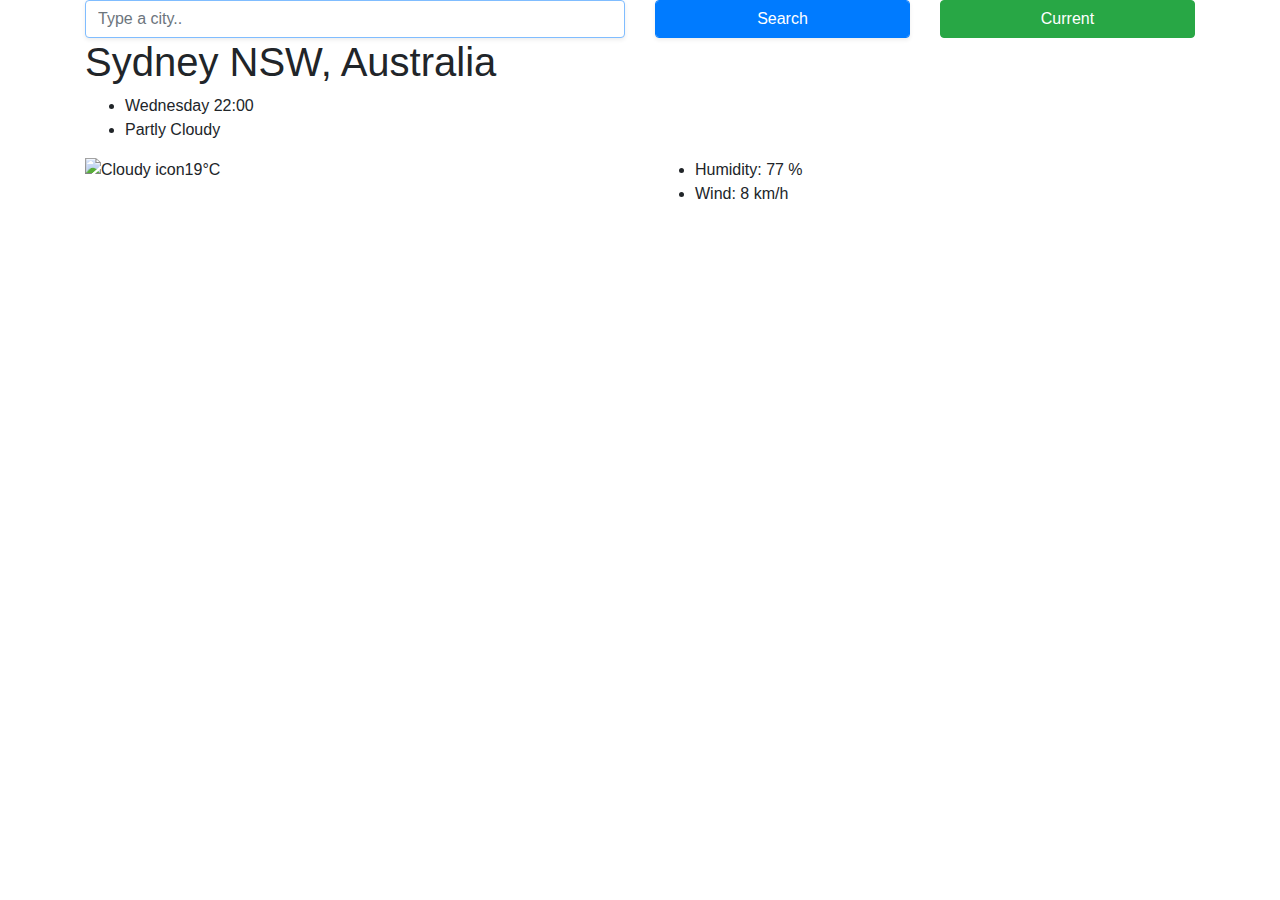
==== index.html @ 12beea1c "Renamed index file" ====
<!DOCTYPE html>
<html lang="en">
  <head>
    <meta charset="UTF-8" />
    <meta name="viewport" content="width=device-width, initial-scale=1.0" />
    <meta http-equiv="X-UA-Compatible" content="ie=edge" />
    <script src="https://cdn.jsdelivr.net/npm/axios/dist/axios.min.js"></script>

    <link
      rel="stylesheet"
      href="https://stackpath.bootstrapcdn.com/bootstrap/4.3.1/css/bootstrap.min.css"
      integrity="sha384-ggOyR0iXCbMQv3Xipma34MD+dH/1fQ784/j6cY/iJTQUOhcWr7x9JvoRxT2MZw1T"
      crossorigin="anonymous"
    />
    <link
      rel="stylesheet"
      href="C:\Users\natsu\Dropbox\Git-repository\style.css"
    />
    <title>Weather App</title>
  </head>
  <body>
    <div class="container">
      <div class="weather-app">
        <form class="search-form" id="search-form">
          <div class="row">
            <div class="col-6">
              <input
                type="search"
                placeholder="Type a city.."
                autofocus="on"
                autocomplete="off"
                id="city-input"
                class="form-control shadow-sm"
              />
            </div>
            <div class="col-3">
              <input type="submit" value="Search" class="form-control btn
              btn-primary shadow-sm w-100 type="current" />
            </div>
            <div class="col-3">
              <button
                class="btn btn-success w-100"
                id="current-location-button"
              >
                Current
              </button>
            </div>
          </div>
        </form>
        <h1 class="name" id="city">Sydney NSW, Australia</h1>

        <ul>
          <li class="time" id="current-time">Wednesday 22:00</li>
          <li class="condition" id="current-condition">Partly Cloudy</li>
        </ul>
        <div class="row">
          <div class="col-6">
            <div class="clearfix">
              <img
                src="https://ssl.gstatic.com/onebox/weather/64/partly_cloudy.png"
                alt="Cloudy icon"
                class="weather-icon float-left"
              />

              <div class="float-left">
                <span class="temperature" id="temperature">19</span
                ><span class="units">°C </span>
              </div>
            </div>
          </div>
          <div class="col-6">
            <ul>
              <li>Humidity: <span id="humidity">77</span> %</li>
              <li>Wind:<span id="wind"> 8 </span> km/h</li>
            </ul>
          </div>
        </div>
      </div>
    </div>

    <script src="C:\Users\natsu\Dropbox\Git-repository\index.js"></script>
  </body>
</html>
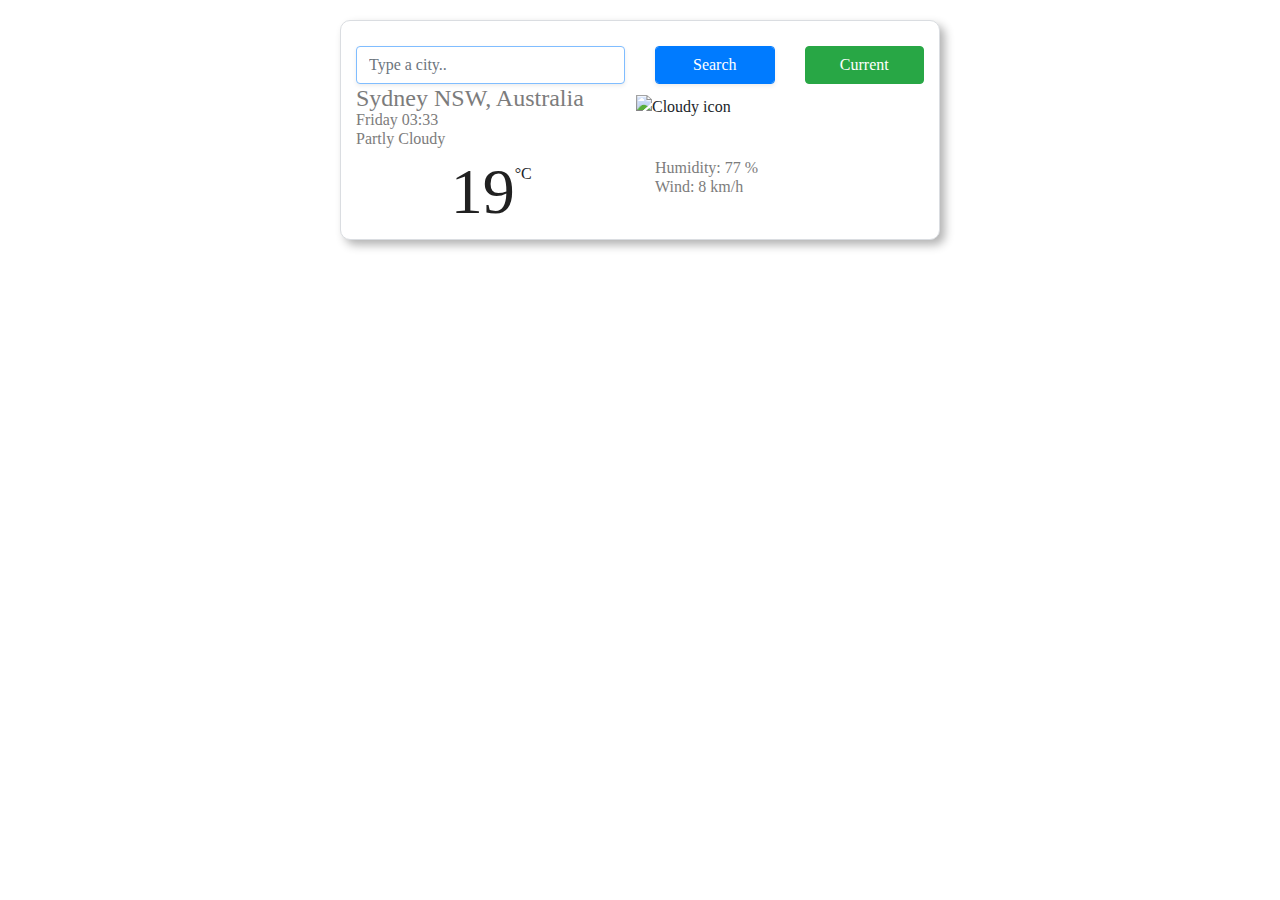
==== commit 35ae037d: "corrected CSS and JS" ====
--- a/index.html
+++ b/index.html
@@ -12,10 +12,8 @@
       integrity="sha384-ggOyR0iXCbMQv3Xipma34MD+dH/1fQ784/j6cY/iJTQUOhcWr7x9JvoRxT2MZw1T"
       crossorigin="anonymous"
     />
-    <link
-      rel="stylesheet"
-      href="C:\Users\natsu\Dropbox\Git-repository\style.css"
-    />
+    <link rel="stylesheet" href="style.css" />
+
     <title>Weather App</title>
   </head>
   <body>
@@ -77,7 +75,6 @@
         </div>
       </div>
     </div>
-
-    <script src="C:\Users\natsu\Dropbox\Git-repository\index.js"></script>
+    <script src="index.js"></script>
   </body>
 </html>
--- a/style.css
+++ b/style.css
@@ -0,0 +1,59 @@
+body {
+  font-family: initial;
+}
+
+h1 {
+  color: #7c7c7c;
+  font-size: 24px;
+  font-weight: 100;
+  line-height: 28px;
+  margin: 0;
+}
+
+ul {
+  margin: 0 0 10px;
+  padding: 0;
+}
+
+li {
+  color: #7c7c7c;
+  font-size: 16px;
+  font-weight: 100;
+  height: 19px;
+  line-height: 1;
+  list-style: none;
+}
+
+.weather-app {
+  background-image: url ("src/water.jpg");
+  background-color: white;
+  border: 1px solid #dadde1;
+  padding: 15px;
+  margin: 20px auto;
+  border-radius: 10px;
+  max-width: 600px;
+  box-shadow: 5px 5px 10px rgba(0, 0, 0, 0.3);
+}
+.weather-icon {
+  font-size: bold;
+  font-weight: 500;
+  position: relative;
+  top: -65px;
+  right: -280px;
+}
+
+.temperature {
+  color: rgb(33, 33, 33);
+  font-size: 64px;
+  font-weight: 400;
+  line-height: 1;
+}
+
+.units {
+  position: relative;
+  top: -34px;
+}
+
+.search-form {
+  margin-top: 10px;
+}
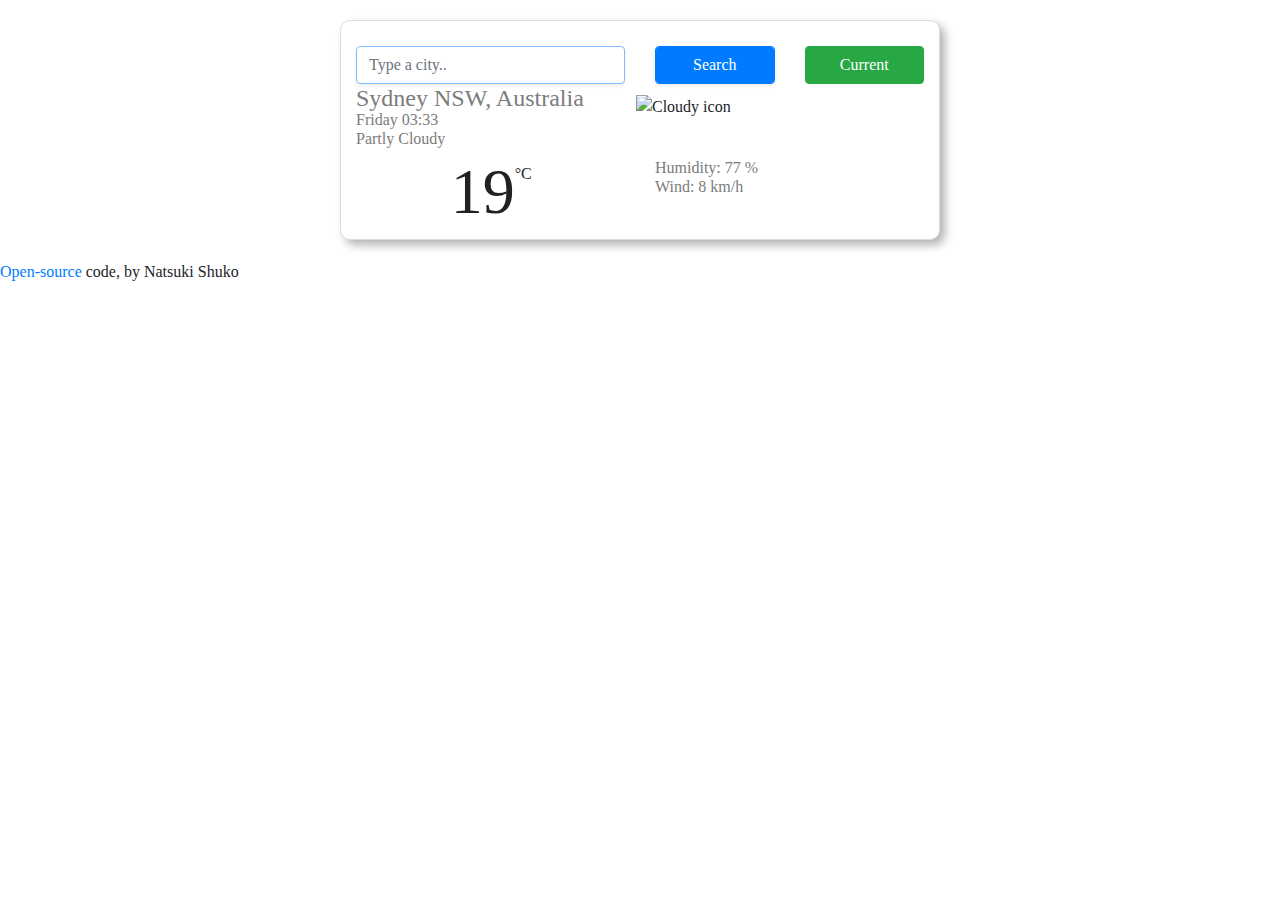
==== commit c68813ec: "Added Github link" ====
--- a/index.html
+++ b/index.html
@@ -75,6 +75,12 @@
         </div>
       </div>
     </div>
+    <p>
+      <a href="http://github.com/NatsukiSh/Git-repository-my-project">
+        Open-source</a
+      >
+      code, by Natsuki Shuko
+    </p>
     <script src="index.js"></script>
   </body>
 </html>
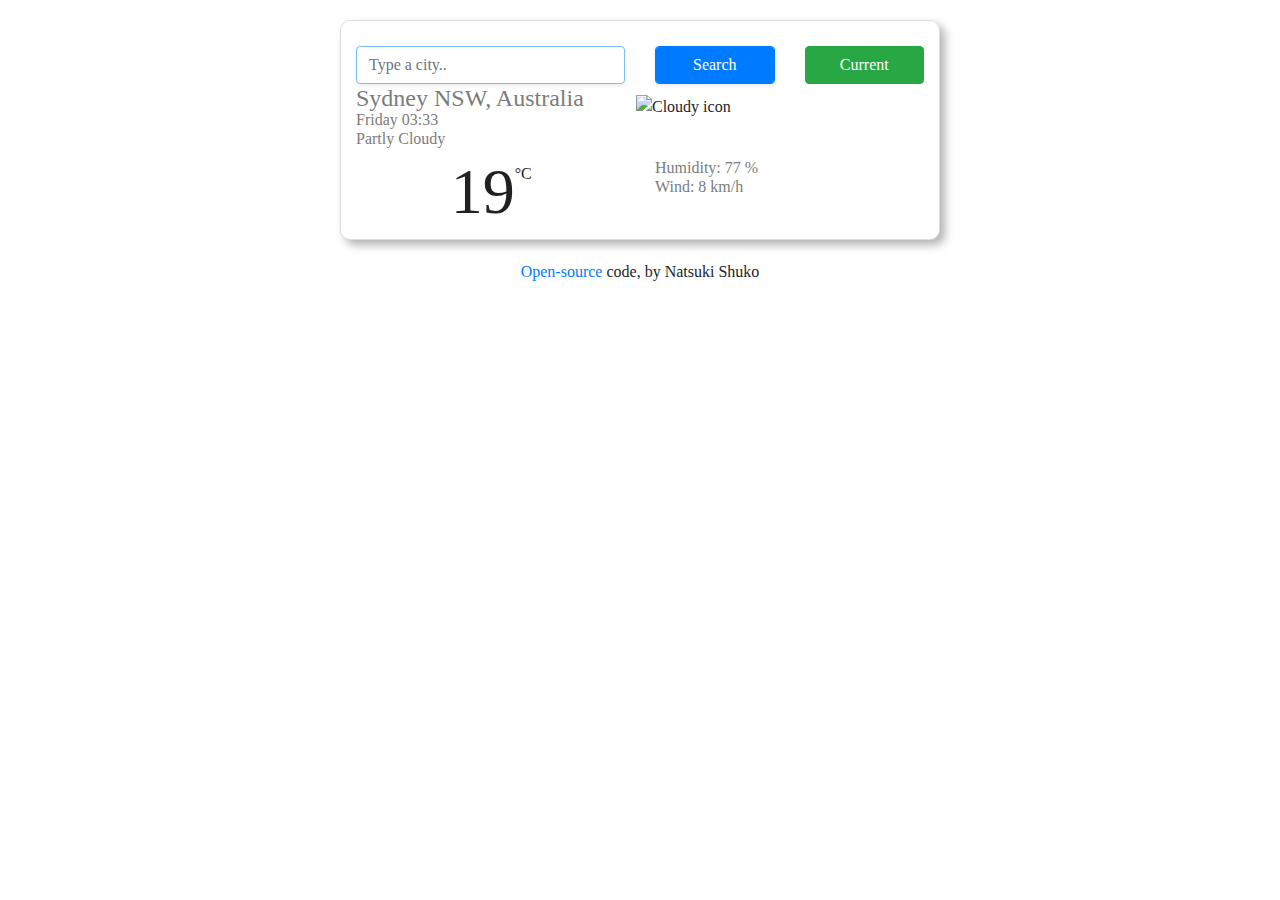
==== commit b6056a13: "Updated html and CSS" ====
--- a/index.html
+++ b/index.html
@@ -76,7 +76,10 @@
       </div>
     </div>
     <p>
-      <a href="http://github.com/NatsukiSh/Git-repository-my-project">
+      <a
+        href="http://github.com/NatsukiSh/Git-repository-my-project"
+        target=" blank"
+      >
         Open-source</a
       >
       code, by Natsuki Shuko
--- a/style.css
+++ b/style.css
@@ -57,3 +57,7 @@
 .search-form {
   margin-top: 10px;
 }
+
+p {
+  text-align: center;
+}
